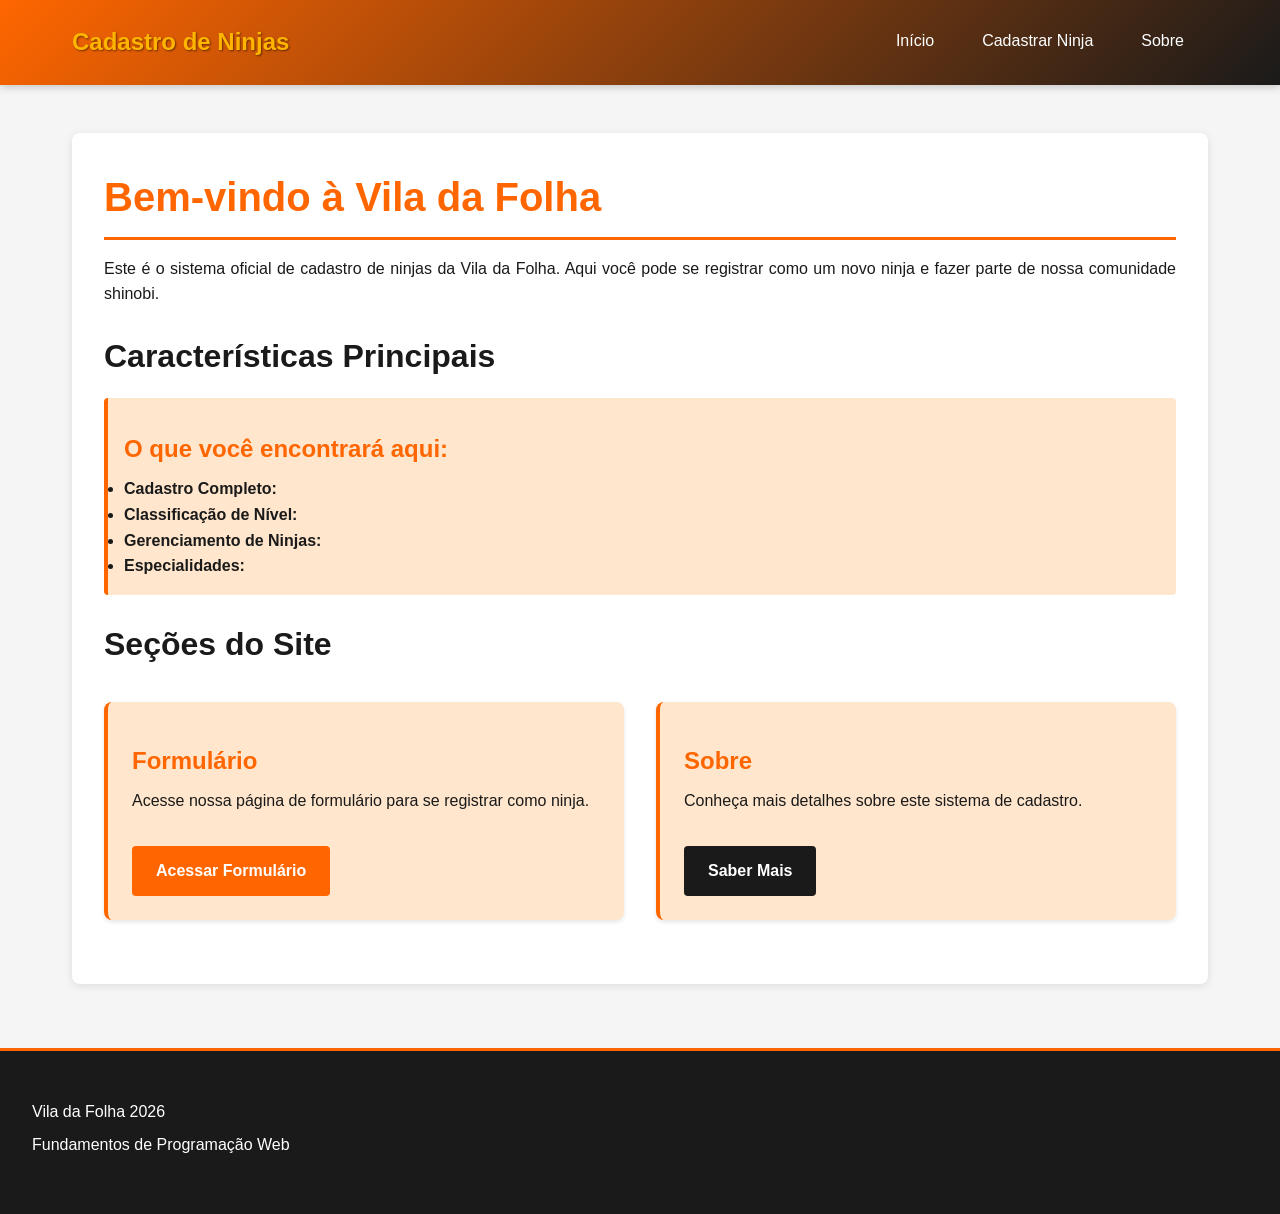
==== index.html @ 30e0441c "feat: recursos adicionados" ====
<!DOCTYPE html>
<html lang="pt-BR">
<head>
  <meta charset="UTF-8">
  <meta name="viewport" content="width=device-width, initial-scale=1.0">
  <title>Cadastro de Ninjas - Vila da Folha</title>
  <link rel="stylesheet" href="./estilos/style.css">
</head>
<body>
  <header>
    <div class="header-container">
      <a href="./index.html" class="logo">
        <span class="logo-text">Cadastro de Ninjas</span>
      </a>
      <button class="menu-toggle">Menu</button>
      <nav>
        <ul>
          <li><a href="./index.html">Início</a></li>
          <li><a href="./form.html">Cadastrar Ninja</a></li>
          <li><a href="./about.html">Sobre</a></li>
        </ul>
      </nav>
    </div>
  </header>

  <main>
    <section>
      <h1>Bem-vindo à Vila da Folha</h1>
      <p>
        Este é o sistema oficial de cadastro de ninjas da Vila da Folha. Aqui você pode se registrar
        como um novo ninja e fazer parte de nossa comunidade shinobi.
      </p>

      <h2>Características Principais</h2>
      <div class="highlight">
        <h3>O que você encontrará aqui:</h3>
        <ul>
          <li><strong>Cadastro Completo:</strong></li>
          <li><strong>Classificação de Nível:</strong></li>
          <li><strong>Gerenciamento de Ninjas:</strong></li>
          <li><strong>Especialidades:</strong></li>
        </ul>
      </div>

      <h2>Seções do Site</h2>
      <div class="grid-2">
        <div class="card card-primary">
          <h3>Formulário</h3>
          <p>Acesse nossa página de formulário para se registrar como ninja.</p>
          <a href="./form.html" class="btn btn-primary mt-2">Acessar Formulário</a>
        </div>

        <div class="card card-primary">
          <h3>Sobre</h3>
          <p>Conheça mais detalhes sobre este sistema de cadastro.</p>
          <a href="./about.html" class="btn btn-secondary mt-2">Saber Mais</a>
        </div>
      </div>
    </section>
  </main>

  <footer>
    <p>Vila da Folha 2026</p>
    <p>Fundamentos de Programação Web</p>
  </footer>

  <script src="./scripts/main.js"></script>
</body>
</html>
---- estilos/style.css ----
/* ====================================
   PADRÃO VISUAL UNIFORME DO SITE
   ==================================== */

* {
  margin: 0;
  padding: 0;
  box-sizing: border-box;
}

body {
  font-family: 'Segoe UI', Tahoma, Geneva, Verdana, sans-serif;
  line-height: 1.6;
  color: #1a1a1a;
  background-color: #f5f5f5;
}

/* ====================================
   HEADER E NAVEGAÇÃO
   ==================================== */

header {
  background: linear-gradient(135deg, #FF6600 0%, #1a1a1a 100%);
  padding: 1rem 0;
  position: sticky;
  top: 0;
  z-index: 1000;
  box-shadow: 0 2px 8px rgba(0, 0, 0, 0.2);
}

.header-container {
  max-width: 1200px;
  margin: 0 auto;
  display: flex;
  justify-content: space-between;
  align-items: center;
  padding: 0 2rem;
}

.logo {
  font-size: 1.5rem;
  font-weight: bold;
  color: white;
  text-decoration: none;
  display: flex;
  align-items: center;
  gap: 0.5rem;
}

.logo:hover {
  opacity: 0.9;
}

.logo-text {
  font-size: 1.5rem;
  font-weight: bold;
  color: #FFB400;
  text-shadow: 1px 1px 2px rgba(0, 0, 0, 0.5);
}

/* Menu Toggle (Hambúrguer) */
.menu-toggle {
  display: none;
  background: none;
  border: none;
  color: white;
  font-size: 1.5rem;
  cursor: pointer;
}

/* Navegação */
nav {
  display: flex;
  gap: 0;
}

nav ul {
  list-style: none;
  display: flex;
  gap: 0;
}

nav a {
  display: block;
  color: white;
  text-decoration: none;
  padding: 0.75rem 1.5rem;
  transition: background-color 0.3s, color 0.3s;
  border-bottom: 3px solid transparent;
}

nav a:hover {
  background-color: #FF6600;
  border-bottom: 3px solid #FFB400;
}

nav a.active {
  background-color: rgba(255, 255, 255, 0.2);
  border-bottom: 3px solid white;
  font-weight: bold;
}

/* ====================================
   CONTEÚDO PRINCIPAL
   ==================================== */

main {
  max-width: 1200px;
  margin: 3rem auto;
  padding: 0 2rem;
  min-height: calc(100vh - 300px);
}

section {
  background: white;
  padding: 2rem;
  border-radius: 8px;
  box-shadow: 0 2px 8px rgba(0, 0, 0, 0.1);
  margin-bottom: 2rem;
}

h1 {
  color: #FF6600;
  font-size: 2.5rem;
  margin-bottom: 1rem;
  border-bottom: 3px solid #FF6600;
  padding-bottom: 0.5rem;
}

h2 {
  color: #1a1a1a;
  font-size: 2rem;
  margin: 1.5rem 0 1rem 0;
}

h3 {
  color: #FF6600;
  font-size: 1.5rem;
  margin: 1rem 0 0.5rem 0;
}

p {
  margin-bottom: 1rem;
  text-align: justify;
}

/* ====================================
   BOTÕES (CLASSES REUTILIZÁVEIS)
   ==================================== */

.btn {
  display: inline-block;
  padding: 0.75rem 1.5rem;
  border: none;
  border-radius: 4px;
  font-size: 1rem;
  cursor: pointer;
  transition: all 0.3s;
  text-decoration: none;
  font-weight: bold;
}

.btn-primary {
  background-color: #FF6600;
  color: white;
}

.btn-primary:hover {
  background-color: #1a1a1a;
  transform: translateY(-2px);
  box-shadow: 0 4px 12px rgba(255, 102, 0, 0.4);
}

.btn-secondary {
  background-color: #1a1a1a;
  color: white;
}

.btn-secondary:hover {
  background-color: #FF6600;
  transform: translateY(-2px);
  box-shadow: 0 4px 12px rgba(255, 102, 0, 0.4);
}

.btn-success {
  background-color: #28a745;
  color: white;
}

.btn-success:hover {
  background-color: #218838;
  transform: translateY(-2px);
  box-shadow: 0 4px 12px rgba(40, 167, 69, 0.4);
}

.btn-danger {
  background-color: #dc3545;
  color: white;
}

.btn-danger:hover {
  background-color: #c82333;
  transform: translateY(-2px);
  box-shadow: 0 4px 12px rgba(220, 53, 69, 0.4);
}

/* ====================================
   CLASSES UTILITÁRIAS (REUTILIZÁVEIS)
   ==================================== */

.container {
  max-width: 1200px;
  margin: 0 auto;
  padding: 0 2rem;
}

.text-center {
  text-align: center;
}

.text-right {
  text-align: right;
}

.mt-1 { margin-top: 0.5rem; }
.mt-2 { margin-top: 1rem; }
.mt-3 { margin-top: 1.5rem; }
.mt-4 { margin-top: 2rem; }

.mb-1 { margin-bottom: 0.5rem; }
.mb-2 { margin-bottom: 1rem; }
.mb-3 { margin-bottom: 1.5rem; }
.mb-4 { margin-bottom: 2rem; }

.p-1 { padding: 0.5rem; }
.p-2 { padding: 1rem; }
.p-3 { padding: 1.5rem; }
.p-4 { padding: 2rem; }

/* ====================================
   GRID E LAYOUT (REUTILIZÁVEIS)
   ==================================== */

.grid-2 {
  display: grid;
  grid-template-columns: 1fr 1fr;
  gap: 2rem;
  margin: 2rem 0;
}

.grid-3 {
  display: grid;
  grid-template-columns: repeat(3, 1fr);
  gap: 2rem;
  margin: 2rem 0;
}

/* ====================================
   CARDS (REUTILIZÁVEIS)
   ==================================== */

.card {
  background: white;
  padding: 1.5rem;
  border-radius: 8px;
  border-left: 4px solid #FF6600;
  box-shadow: 0 2px 4px rgba(0, 0, 0, 0.1);
  transition: transform 0.3s, box-shadow 0.3s;
}

.card:hover {
  transform: translateY(-4px);
  box-shadow: 0 4px 12px rgba(0, 0, 0, 0.15);
}

.card-primary {
  background: #FFE6CC;
  border-left-color: #FF6600;
}

.card-secondary {
  background: #f5f5f5;
  border-left-color: #1a1a1a;
}

.highlight {
  background-color: #FFE6CC;
  padding: 1rem;
  border-left: 4px solid #FF6600;
  border-radius: 4px;
  margin: 1rem 0;
}

.alert {
  padding: 1rem;
  border-radius: 4px;
  margin-bottom: 1rem;
  border-left: 4px solid;
}

.alert-success {
  background-color: #d4edda;
  color: #155724;
  border-color: #28a745;
}

.alert-error {
  background-color: #f8d7da;
  color: #721c24;
  border-color: #dc3545;
}

.alert-info {
  background-color: #d1ecf1;
  color: #0c5460;
  border-color: #17a2b8;
}

/* ====================================
   FOOTER MELHORADO
   ==================================== */

footer {
  background-color: #1a1a1a;
  color: white;
  padding: 3rem 2rem;
  margin-top: 4rem;
  border-top: 3px solid #FF6600;
}

.footer-content {
  max-width: 1200px;
  margin: 0 auto;
  display: grid;
  grid-template-columns: 1fr 1fr 1fr;
  gap: 2rem;
  margin-bottom: 2rem;
}

.footer-section h4 {
  color: #FFB400;
  margin-bottom: 1rem;
  font-size: 1.1rem;
}

.footer-section ul {
  list-style: none;
}

.footer-section li {
  margin-bottom: 0.5rem;
}

.footer-section a {
  color: #FF6600;
  text-decoration: none;
  transition: color 0.3s;
}

.footer-section a:hover {
  color: #FFB400;
}

.footer-bottom {
  text-align: center;
  padding-top: 2rem;
  border-top: 1px solid #FF6600;
  font-size: 0.9rem;
}

footer p {
  margin-bottom: 0.5rem;
  text-align: left;
}

.footer-bottom p {
  text-align: center;
}

/* ====================================
   RESPONSIVIDADE
   ==================================== */

@media (max-width: 768px) {
  .header-container {
    flex-direction: column;
    gap: 1rem;
  }

  .menu-toggle {
    display: block;
    position: absolute;
    top: 1rem;
    right: 2rem;
  }

  nav {
    display: none;
    width: 100%;
    background-color: rgba(0, 0, 0, 0.1);
    padding: 1rem 0;
  }

  nav.active {
    display: flex;
  }

  nav ul {
    flex-direction: column;
    width: 100%;
  }

  nav a {
    border-bottom: 1px solid rgba(255, 255, 255, 0.1);
  }

  h1 {
    font-size: 1.8rem;
  }

  h2 {
    font-size: 1.3rem;
  }

  main {
    margin: 1.5rem auto;
  }

  section {
    padding: 1.5rem;
  }

  .grid-2,
  .grid-3 {
    grid-template-columns: 1fr;
    gap: 1.5rem;
  }

  .footer-content {
    grid-template-columns: 1fr;
    gap: 1.5rem;
  }
}

@media (max-width: 480px) {
  .header-container {
    padding: 0 1rem;
  }

  .logo {
    font-size: 1.2rem;
  }

  .logo-icon {
    width: 30px;
    height: 30px;
    font-size: 1.2rem;
  }

  h1 {
    font-size: 1.5rem;
  }

  h2 {
    font-size: 1.1rem;
  }

  .btn {
    padding: 0.5rem 1rem;
    font-size: 0.9rem;
  }
}
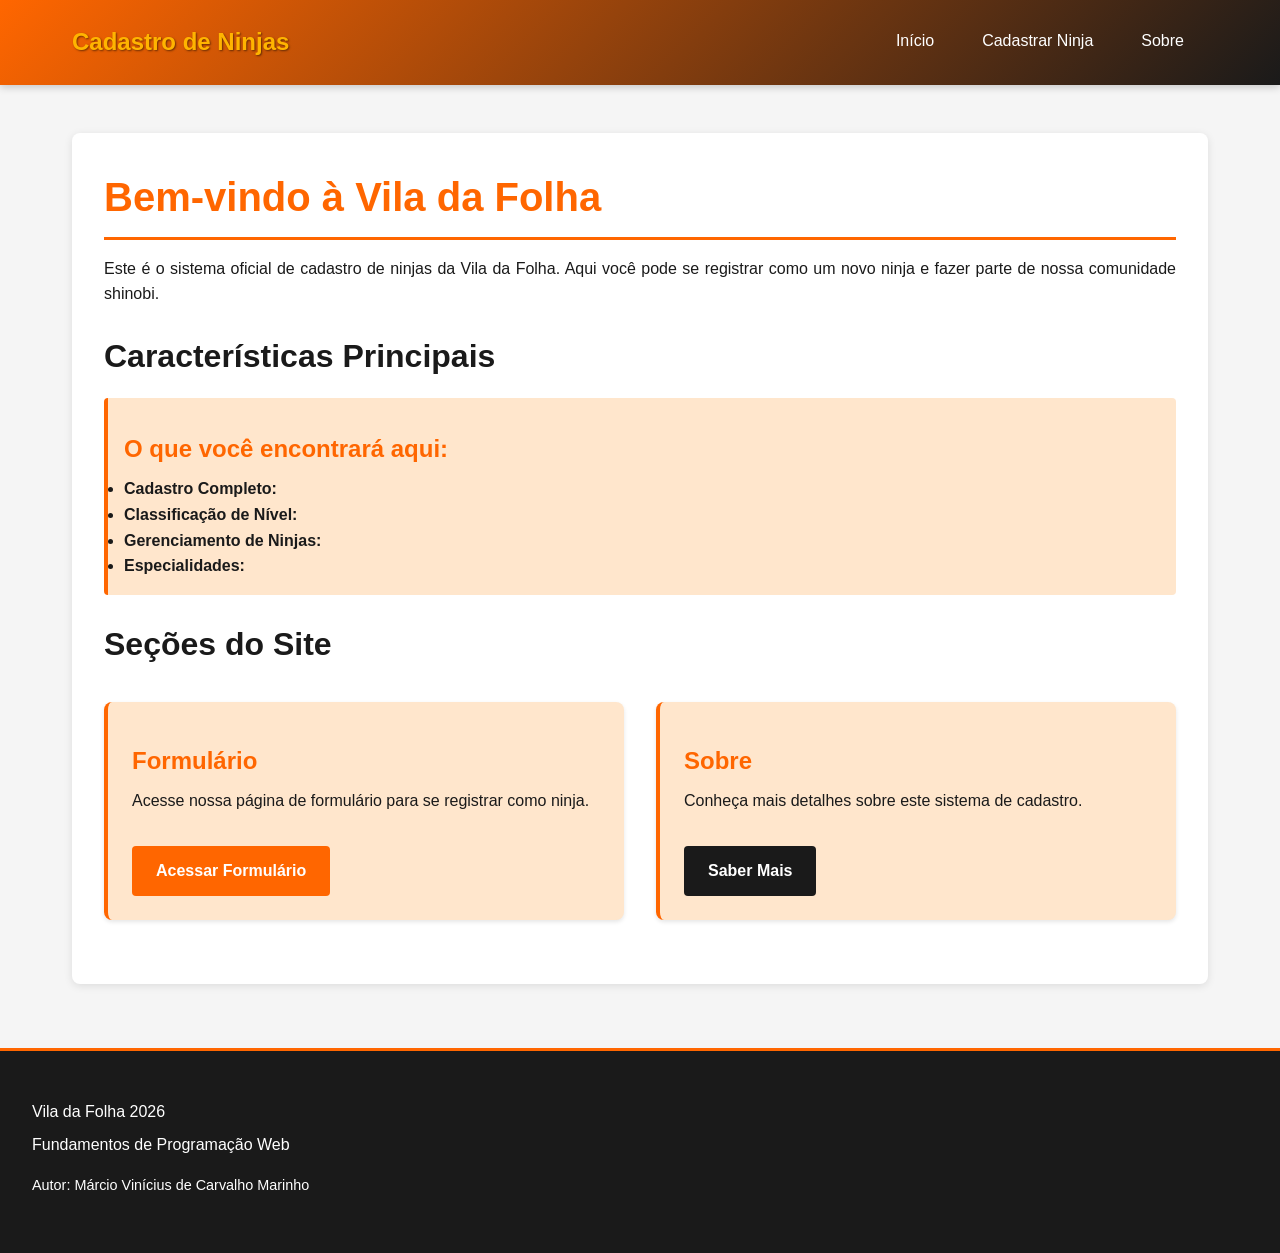
==== commit 197bc6b5: "refactor: mudanças visuais" ====
--- a/index.html
+++ b/index.html
@@ -62,6 +62,7 @@
   <footer>
     <p>Vila da Folha 2026</p>
     <p>Fundamentos de Programação Web</p>
+    <p style="font-size: 0.9rem; margin-top: 1rem;">Autor: Márcio Vinícius de Carvalho Marinho</p>
   </footer>
 
   <script src="./scripts/main.js"></script>
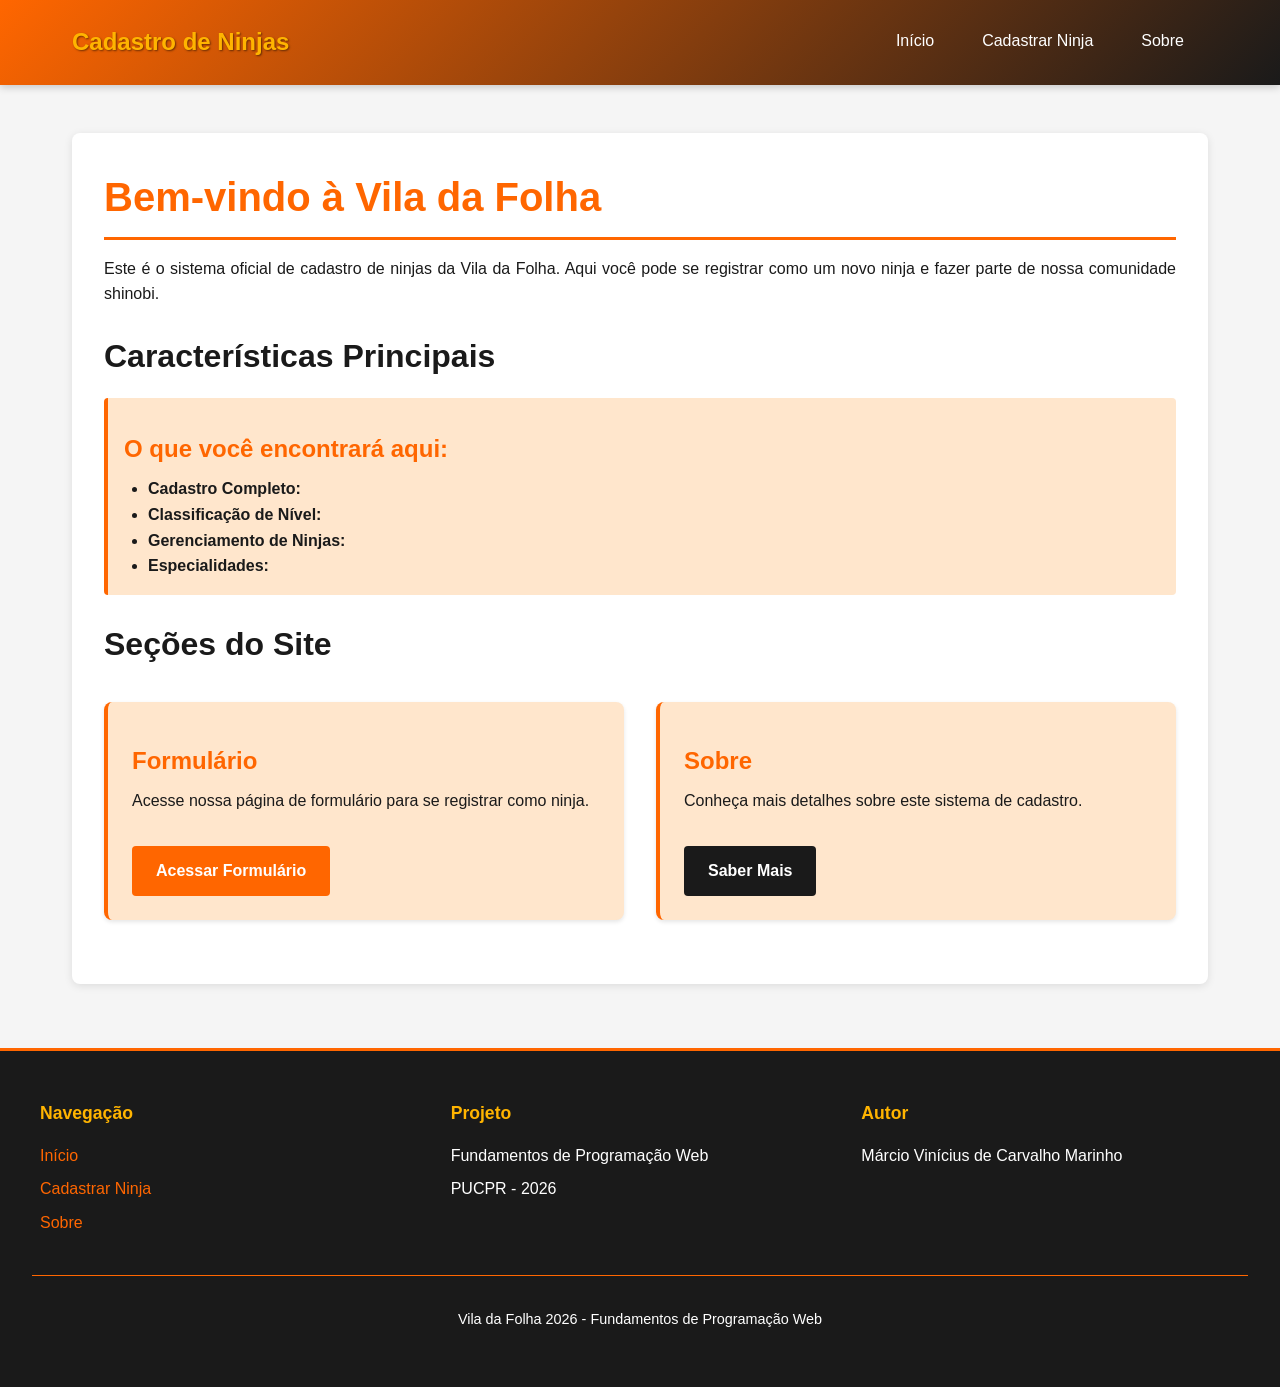
==== commit 134631f7: "refactor: improve footer structure and styling across multiple pages" ====
--- a/index.html
+++ b/index.html
@@ -60,9 +60,32 @@
   </main>
 
   <footer>
-    <p>Vila da Folha 2026</p>
-    <p>Fundamentos de Programação Web</p>
-    <p style="font-size: 0.9rem; margin-top: 1rem;">Autor: Márcio Vinícius de Carvalho Marinho</p>
+    <div class="footer-content">
+      <div class="footer-section">
+        <h4>Navegação</h4>
+        <ul>
+          <li><a href="./index.html">Início</a></li>
+          <li><a href="./form.html">Cadastrar Ninja</a></li>
+          <li><a href="./about.html">Sobre</a></li>
+        </ul>
+      </div>
+      <div class="footer-section">
+        <h4>Projeto</h4>
+        <ul>
+          <li>Fundamentos de Programação Web</li>
+          <li>PUCPR - 2026</li>
+        </ul>
+      </div>
+      <div class="footer-section">
+        <h4>Autor</h4>
+        <ul>
+          <li>Márcio Vinícius de Carvalho Marinho</li>
+        </ul>
+      </div>
+    </div>
+    <div class="footer-bottom">
+      <p>Vila da Folha 2026 - Fundamentos de Programação Web</p>
+    </div>
   </footer>
 
   <script src="./scripts/main.js"></script>
--- a/estilos/style.css
+++ b/estilos/style.css
@@ -182,44 +182,17 @@
   box-shadow: 0 4px 12px rgba(255, 102, 0, 0.4);
 }
 
-.btn-success {
-  background-color: #28a745;
-  color: white;
-}
-
-.btn-success:hover {
-  background-color: #218838;
-  transform: translateY(-2px);
-  box-shadow: 0 4px 12px rgba(40, 167, 69, 0.4);
-}
-
-.btn-danger {
-  background-color: #dc3545;
-  color: white;
-}
-
-.btn-danger:hover {
-  background-color: #c82333;
-  transform: translateY(-2px);
-  box-shadow: 0 4px 12px rgba(220, 53, 69, 0.4);
-}
-
 /* ====================================
    CLASSES UTILITÁRIAS (REUTILIZÁVEIS)
    ==================================== */
-
-.container {
-  max-width: 1200px;
-  margin: 0 auto;
-  padding: 0 2rem;
-}
 
 .text-center {
   text-align: center;
 }
 
-.text-right {
-  text-align: right;
+.text-lead {
+  color: #FF6600;
+  font-size: 1.1rem;
 }
 
 .mt-1 { margin-top: 0.5rem; }
@@ -244,13 +217,6 @@
 .grid-2 {
   display: grid;
   grid-template-columns: 1fr 1fr;
-  gap: 2rem;
-  margin: 2rem 0;
-}
-
-.grid-3 {
-  display: grid;
-  grid-template-columns: repeat(3, 1fr);
   gap: 2rem;
   margin: 2rem 0;
 }
@@ -291,6 +257,11 @@
   margin: 1rem 0;
 }
 
+.highlight ol,
+.highlight ul {
+  margin-left: 1.5rem;
+}
+
 .alert {
   padding: 1rem;
   border-radius: 4px;
@@ -317,6 +288,45 @@
 }
 
 /* ====================================
+   CÓDIGO INLINE E TABELA DE DADOS
+   ==================================== */
+
+.code-inline {
+  background: #f0f0f0;
+  padding: 0.25rem 0.5rem;
+  border-radius: 3px;
+  word-break: break-all;
+  font-family: monospace;
+  font-size: 0.9rem;
+}
+
+.data-table {
+  width: 100%;
+  border-collapse: collapse;
+  margin: 2rem 0;
+}
+
+.data-table thead {
+  background-color: #FF6600;
+  color: white;
+}
+
+.data-table th,
+.data-table td {
+  padding: 0.75rem;
+  text-align: left;
+  border: 1px solid #e0e0e0;
+}
+
+.data-table tbody tr:nth-child(odd) {
+  background-color: #FFE6CC;
+}
+
+.data-table tbody tr:nth-child(even) {
+  background-color: white;
+}
+
+/* ====================================
    FOOTER MELHORADO
    ==================================== */
 
@@ -330,11 +340,10 @@
 
 .footer-content {
   max-width: 1200px;
-  margin: 0 auto;
+  margin: 0 auto 2rem;
   display: grid;
   grid-template-columns: 1fr 1fr 1fr;
   gap: 2rem;
-  margin-bottom: 2rem;
 }
 
 .footer-section h4 {
@@ -451,12 +460,6 @@
     font-size: 1.2rem;
   }
 
-  .logo-icon {
-    width: 30px;
-    height: 30px;
-    font-size: 1.2rem;
-  }
-
   h1 {
     font-size: 1.5rem;
   }
